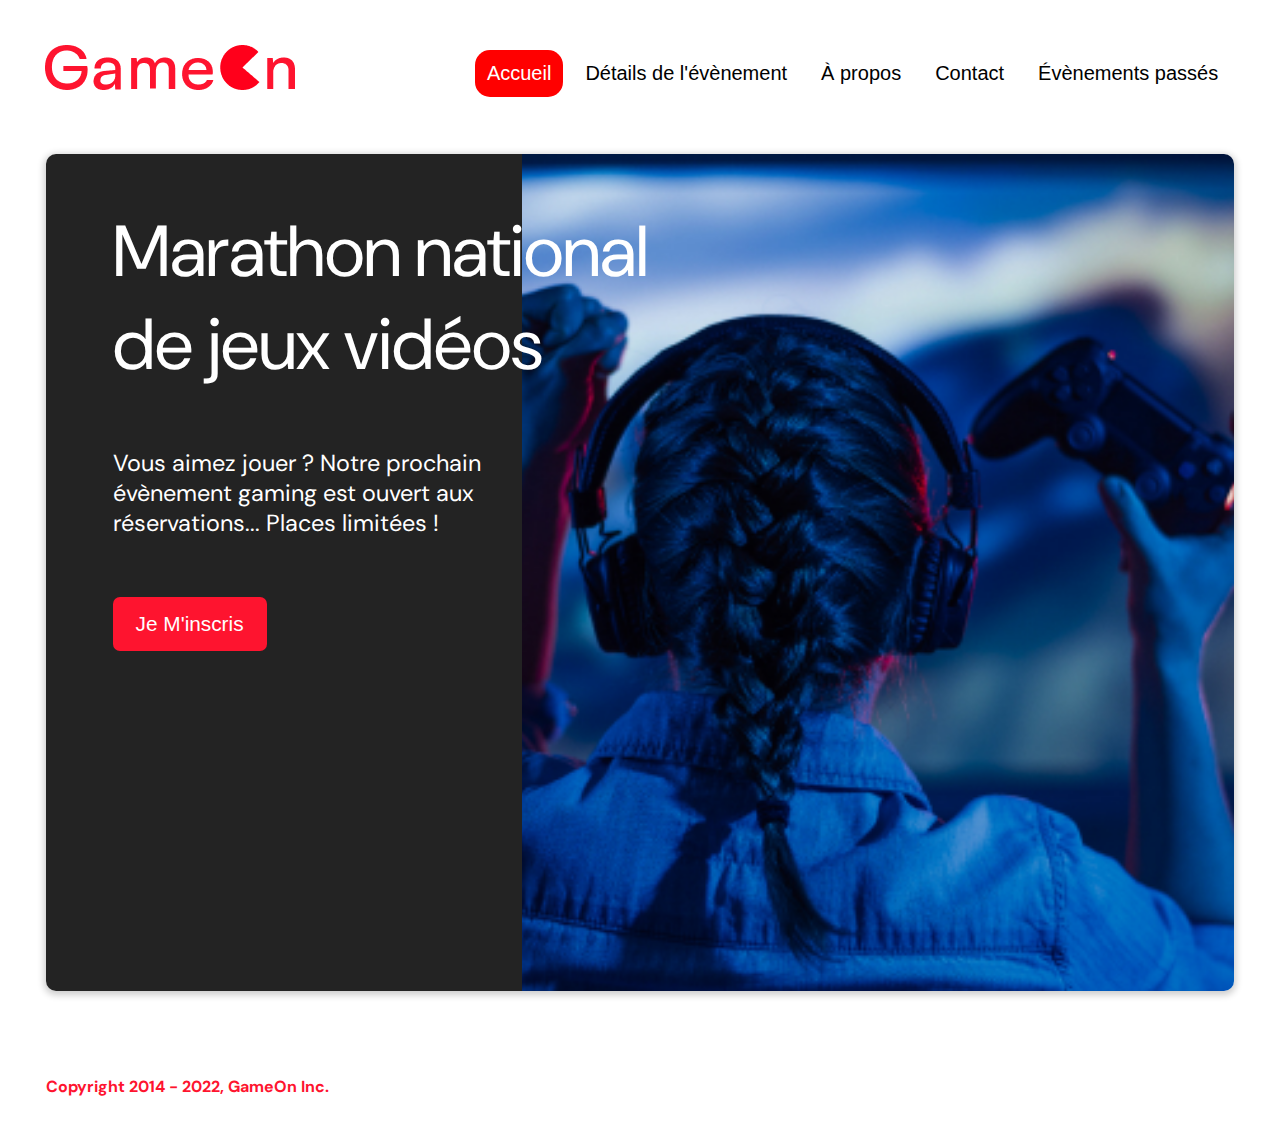
==== index.html @ 81052874 "Ajout des attributs data-error" ====
<!DOCTYPE html>
<html lang="fr">
  <head>
    <meta charset="utf-8" />
    <title>Reservation</title>
    <meta name="viewport" content="width=device-width,initial-scale=1" />
    <link rel="stylesheet" href="./css/modal.css" />
    <link rel="stylesheet" href="https://cdnjs.cloudflare.com/ajax/libs/font-awesome/4.7.0/css/font-awesome.min.css">
    <link 
      href="https://fonts.googleapis.com/css?family=DM+Sans" 
      rel="stylesheet"/>
  </head>
  <body>
    <div class="topnav" id="myTopnav">
      <div class="header-logo">
        <img alt="logo" src="./src/images/Logo.png" style="width: auto; height: auto"/>
      </div>
      <div class="main-navbar">
        <a href="#" class="active"><span>Accueil</span></a>
        <a href="#"><span>Détails de l'évènement</span></a>
        <a href="#"><span>À propos</span></a>
        <a href="#"><span>Contact</span></a>
        <a href="#"><span>Évènements passés</span></a>
        <a href="javascript:void(0);" class="icon" onclick="editNav()"><i class="fa fa-bars"></i></a>
      </div>
    </div>
    <main>
      <div class="hero-section">
        <div class="hero-content">
          <h1 class="hero-headline">
            Marathon national<br>
            de jeux vidéos
          </h1>
          <p class="hero-text">
            Vous aimez jouer ? Notre prochain évènement gaming est ouvert
            aux réservations... Places limitées !
          </p>
          <button class="btn-signup modal-btn">
            je m'inscris
          </button>
        </div>
        <div class="hero-img">
          <img src="./src/images/bg_img.jpg" alt="img" />
        </div>
        <button class="btn-signup modal-btn">
          je m'inscris
        </button>
      </div>

      <div class="bground">
        <div class="content">
          <span class="close"></span>
          <div class="modal-body">
            <form id="form">
              <div
                class="formData"
                data-error-visible="false"
                data-error="Entrez un minimum de 2 caractères.">
                <label for="first">Prénom</label><br>
                <input
                  class="text-control"
                  type="text"
                  id="firstname"
                  name="firstname"
                /><br>
              </div>
              <div
                class="formData"
                data-error-visible="false"
                data-error="Entrez un minimum de 2 caractères.">
                <label for="last">Nom</label><br>
                <input
                  class="text-control"
                  type="text"
                  id="lastname"
                  name="lastname"
                /><br>
              </div>
              <div
                class="formData"
                data-error-visible="false"
                data-error="Entrez une adresse mail valide.">
                <label for="email">E-mail</label><br>
                <input
                  class="text-control"
                  type="email"
                  id="email"
                  name="email"
                /><br>
              </div>
              <div
                class="formData"
                data-error-visible="false"
                data-error="Entrez une date de naissance valide.">
                <label for="birthdate">Date de naissance</label><br>
                <input
                  class="text-control"
                  type="date"
                  id="birthdate"
                  name="birthdate"
                /><br>
              </div>
              <div
                class="formData"
                data-error-visible="false"
                data-error="Choisissez une quantité.">
                <label for="quantity">À combien de tournois GameOn avez-vous déjà participé ?</label><br>
                <input type="number" class="text-control" id="quantity" name="quantity" min="0" max="99" value="0">
              </div>
              <p class="text-label">A quel tournoi souhaitez-vous participer cette année ?</p>
              <div
                class="formData location-choice"
                data-error-visible="false"
                data-error="Choisissez un lieu.">
                <span class="error location-error"></span>
                <input
                  class="checkbox-input location-input"
                  type="radio"
                  id="location1"
                  name="location"
                  value="New York"
                />
                <label class="checkbox-label" for="location1">
                  <span class="checkbox-icon"></span>
                  New York</label
                >
                <input
                  class="checkbox-input location-input"
                  type="radio"
                  id="location2"
                  name="location"
                  value="San Francisco"
                />
                <label class="checkbox-label" for="location2">
                  <span class="checkbox-icon"></span>
                  San Francisco</label
                >
                <input
                  class="checkbox-input location-input"
                  type="radio"
                  id="location3"
                  name="location"
                  value="Seattle"
                />
                <label class="checkbox-label" for="location3">
                  <span class="checkbox-icon"></span>
                  Seattle</label
                >
                <input
                  class="checkbox-input location-input"
                  type="radio"
                  id="location4"
                  name="location"
                  value="Chicago"
                />
                <label class="checkbox-label" for="location4">
                  <span class="checkbox-icon"></span>
                  Chicago</label
                >
                <input
                  class="checkbox-input location-input"
                  type="radio"
                  id="location5"
                  name="location"
                  value="Boston"
                />
                <label class="checkbox-label" for="location5">
                  <span class="checkbox-icon"></span>
                  Boston</label
                >
                <input
                  class="checkbox-input location-input"
                  type="radio"
                  id="location6"
                  name="location"
                  value="Portland"
                />
                <label class="checkbox-label" for="location6">
                  <span class="checkbox-icon"></span>
                  Portland</label
                >
              </div>

              <div
                class="formData"
                data-error-visible="false"
                data-error="Vous devez accepté les conditions d'utilisation.">
                <input class="checkbox-input conditions-input" type="checkbox" id="checkbox1" checked/>
                <label class="checkbox2-label" for="checkbox1">
                  <span class="checkbox-icon"></span>
                  J'ai lu et accepté les conditions d'utilisation.
                </label>
                <br>
                <input class="checkbox-input news-input" type="checkbox" id="checkbox2" />
                <label class="checkbox2-label" for="checkbox2">
                  <span class="checkbox-icon"></span>
                  Je souhaite être prévenu des prochains évènements.
                </label>
                <br>
              </div>
              <input
                class="btn-submit button"
                type="submit"
                value="C'est parti"
              />
            </form>
        </div>
      </div>
    </main>
    <footer>
      <p class="copyrights">
        Copyright 2014 - 2022, GameOn Inc.
      </p>
    </footer>
    <script src="./js/modal.js"></script>
    <script src="./js/form.js"></script>
  </body>
</html>
---- css/modal.css ----
:root {
  --font-default: "DM Sans", Arial, Helvetica, sans-serif;
  --font-slab: var(--font-default);
  --modal-duration: 0.8s;
}
* {
  box-sizing: border-box;
  margin: 0;
  padding: 0;
}
/* Landing Page */

body {
  margin: 0;
  display: flex;
  flex-direction: column;
  font-family: var(--font-default);
  font-size: 18px;
  max-width: 1300px;
  margin: 0 auto;
}

p {
  margin-bottom: 0;
  padding: 0.5vw;
}

img {
  padding-right: 1rem;
  width: 100%;
  height: 100%;
  object-fit: cover;
}

.topnav {
  overflow: hidden;
  margin: 3.5%;
}
.header-logo {
    float: left;
}
.main-navbar {
    float: right;
}
.topnav a {
  float: left;
  display: block;
  color: #000000;
  text-align: center;
  padding: 12px 12px;
  margin: 5px;
  text-decoration: none;
  font-size: 20px;
  font-family: Roboto, sans-serif;
}

.topnav a:hover {
  background-color: #ff0000;
  color: #ffffff;
  border-radius: 15px;
}

.topnav a.active {
  background-color: #ff0000;
  color: #ffffff;
  border-radius: 15px;
}

.topnav .icon {
  display: none;
}

@media screen and (max-width: 768px) {
  .topnav a {display: none;}
  .topnav a.icon {
    float: right;
    display: block;
  }
}

@media screen and (max-width: 768px) {
  .topnav.responsive {position: relative;}
  .topnav.responsive .icon {
    position: absolute;
    right: 0;
    top: 0;
  }
  .topnav.responsive a {
    float: none;
    display: block;
    text-align: left;
  }
}



 @media screen and (max-width: 540px) {
  .topnav a {display: none;}
  .topnav a.icon {
    float: right;
    display: block;
    /* margin-top: -15px; */
  }
} 

main {
  font-size: 130%;
  font-weight: bolder;
  color: black;
  padding-top: 0.5vw;
  padding-left: 2vw;
  padding-right: 2vw;
  margin: 1px 20px 15px;
  border-radius: 2rem;
  text-align: justify;


}

.modal-btn {
  font-size: 145%;
  background: #fe142f;
  display: flex;
  margin: auto;
  padding: 2em;
  color: #fff;
  padding: 0.75rem 2.5rem;
  border-radius: 1rem;
  cursor: pointer;
}

.modal-btn:hover {
  background: #3876ac;
}

.footer {
  margin: 20px;
  padding: 10px;
  font-family: var(--font-slab);
}

/* Modal form */

.button {
  background: #fe142f;
  margin-top: 0.5em;
  padding: 1em;
  color: #fff;
  border-radius: 15px;
  cursor: pointer;
  font-size: 16px;
}

.button:hover {
  background: #3876ac;
}

.smFont {
  font-size: 16px;
}

.bground {
  display: none;
  position: fixed;
  z-index: 1;
  left: 0;
  top: 0;
  height: 100%;
  width: 100%;
  overflow: auto;
  background-color: rgba(26, 39, 156, 0.4);
}

.content {
  margin: 5% auto;
  width: 100%;
  max-width: 500px;
  animation-name: modalopen;
  animation-duration: var(--modal-duration);
  background: #232323;
  border-radius: 10px;
  overflow: hidden;
  position: relative;
  color: #fff;
  padding-top: 10px;
}

.modal-body {
  padding: 15px 8%;
  margin: 15px auto;
}

label {
  font-family: var(--font-default);
  font-size: 17px;
  font-weight: normal;
  display: inline-block;
  margin-bottom: 11px;
}
input {
  padding: 8px;
  border: 0.8px solid #ccc;
  outline: none;
}
.text-control {
  margin: 0;
  padding: 8px;
  width: 100%;
  border-radius: 8px;
  font-size: 20px;
  height: 48px;
}
.formData[data-error]::after {
  content: attr(data-error);
  font-size: 0.6em;
  color: #e54858;
  display: block;
  margin-top: 7px;
  margin-bottom: 7px;
  text-align: left;
  line-height: 0.3;
  opacity: 0;
  transition: 0.3s;
}
.formData[data-error-visible="true"]::after {
  opacity: 1;
}
.formData[data-error-visible="true"] .text-control {
  border: 2px solid #e54858;
}
.checkbox-label,
.checkbox2-label {
  position: relative;
  margin-left: 36px;
  font-size: 12px;
  font-weight: normal;
}
.checkbox-label .checkbox-icon,
.checkbox2-label .checkbox-icon {
  display: block;
  width: 20px;
  height: 20px;
  border: 2px solid #279e7a;
  border-radius: 50%;
  text-indent: 29px;
  white-space: nowrap;
  position: absolute;
  left: -30px;
  top: -1px;
  transition: 0.3s;
}
.checkbox-label .checkbox-icon::after,
.checkbox2-label .checkbox-icon::after {
  content: "";
  width: 13px;
  height: 13px;
  background-color: #279e7a;
  border-radius: 50%;
  text-indent: 29px;
  white-space: nowrap;
  position: absolute;
  left: 50%;
  top: 50%;
  transform: translate(-50%, -50%);
  transition: 0.3s;
  opacity: 0;
}
.checkbox-input {
  display: none;
}
.checkbox-input:checked + .checkbox-label .checkbox-icon::after,
.checkbox-input:checked + .checkbox2-label .checkbox-icon::after {
  opacity: 1;
}
.checkbox-input:checked + .checkbox2-label .checkbox-icon {
  background: #279e7a;
}
.checkbox2-label .checkbox-icon {
  border-radius: 4px;
  border: 0;
  background: #c4c4c4;
}
.checkbox2-label .checkbox-icon::after {
  width: 7px;
  height: 4px;
  border-radius: 2px;
  background: transparent;
  border: 2px solid transparent;
  border-bottom-color: #fff;
  border-left-color: #fff;
  transform: rotate(-55deg);
  left: 21%;
  top: 19%;
}
.close {
  position: absolute;
  right: 15px;
  top: 15px;
  width: 32px;
  height: 32px;
  opacity: 1;
  cursor: pointer;
  transform: scale(0.7);
}
.close:before,
.close:after {
  position: absolute;
  left: 15px;
  content: " ";
  height: 33px;
  width: 3px;
  background-color: #fff;
}
.close:before {
  transform: rotate(45deg);
}
.close:after {
  transform: rotate(-45deg);
}
.btn-submit,
.btn-signup {
  background: #fe142f;
  display: block;
  margin: 0 auto;
  border-radius: 7px;
  font-size: 1rem;
  padding: 12px 82px;
  color: #fff;
  cursor: pointer;
  border: 0;
}
/* custom select styles */
.custom-select {
  position: relative;
  font-family: Arial;
  font-size: 1.1rem;
  font-weight: normal;
}

.custom-select select {
  display: none;
}
.select-selected {
  background-color: #fff;
}

/* Style the arrow inside the select element: */
.select-selected:after {
  position: absolute;
  content: "";
  top: 10px;
  right: 13px;
  width: 11px;
  height: 11px;
  border: 3px solid transparent;
  border-bottom-color: #f00;
  border-left-color: #f00;
  transform: rotate(-48deg);
  border-radius: 5px 0 5px 0;
}

/* Point the arrow upwards when the select box is open (active): */
.select-selected.select-arrow-active:after {
  transform: rotate(135deg);
  top: 13px;
}

.select-items div,
.select-selected {
  color: #000;
  padding: 11px 16px;
  border: 1px solid transparent;
  border-color: transparent transparent rgba(0, 0, 0, 0.1) transparent;
  cursor: pointer;
  border-radius: 8px;
  height: 48px;
}

/* Style items (options): */
.select-items {
  position: absolute;
  background-color: #fff;
  top: 89%;
  left: 0;
  right: 0;
  z-index: 99;
}

/* Hide the items when the select box is closed: */
.select-hide {
  display: none;
}

.select-items div:hover,
.same-as-selected {
  background-color: rgba(0, 0, 0, 0.1);
}
/* custom select end */
.text-label {
  font-weight: normal;
  font-size: 16px;
}
.hero-section {
  min-height: 93vh;
  border-radius: 10px;
  display: grid;
  grid-template-columns: repeat(12, 1fr);
  overflow: hidden;
  box-shadow: 0 2px 7px 2px rgba(0, 0, 0, 0.2);
  margin-bottom: 10px;
}
.hero-content {
  padding: 51px 67px;
  grid-column: span 4;
  background: #232323;
  color: #fff;
  position: relative;
  text-align: left;
  /* min-width: 424px; */
}
.hero-content::after {
  content: "";
  width: 100%;
  height: 100%;
  background: #232323;
  position: absolute;
  right: -80px;
  top: 0;
}
.hero-content > * {
  position: relative;
  z-index: 1;
}
.hero-headline {
  font-size: 4.5rem;
  font-weight: normal;
  white-space: nowrap;
}
.hero-text {
  width: 150%;
  font-weight: normal;
  margin-top: 57px;
  padding: 0;
}
.btn-signup {
  outline: none;
  text-transform: capitalize;
  font-size: 1.3rem;
  padding: 15px 23px;
  margin: 0;
  margin-top: 59px;
}
.hero-img {
  grid-column: span 8;
}
.hero-img img {
  width: 100%;
  height: 100%;
  display: block;
  padding: 0;
}
.copyrights {
  color: #fe142f;
  padding: 0;
  font-size: 1rem;
  margin: 60px 0 30px;
  font-weight: bolder;
}
.hero-section > .btn-signup {
  display: none;
}
footer {
  padding-left: 2vw;
  padding-right: 2vw;
  margin: 0 20px;
}
@media screen and (max-width: 800px) {
  .hero-section {
    display: block;
    box-shadow: unset;
  }
  .hero-content {
    width: 80%;
    background: #fff;
    color: #000;
    padding: 20px;
  }
  .hero-content::after {
    content: unset;
  }
  .hero-content .btn-signup {
    display: none;
  }
  .hero-headline {
    font-size: 3.5rem;
    white-space: normal;
  }
  .hero-text {
    margin: 0;
    width: 100%;
    font-size: 1.5rem;
  }
  .hero-img img {
    border-radius: 10px;
    margin-top: 40px;
  }
  .hero-section > .btn-signup {
    display: block;
    margin: 32px auto 10px;
    padding: 12px 35px;
  }
  .copyrights {
    margin-top: 50px;
    text-align: center;
  }
}

@keyframes modalopen {
  from {
    opacity: 0;
    transform: translateY(-150px);
  }
  to {
    opacity: 1;
  }
}

.error {
  color: #ff0000;
  font-size: 0.7em;
}
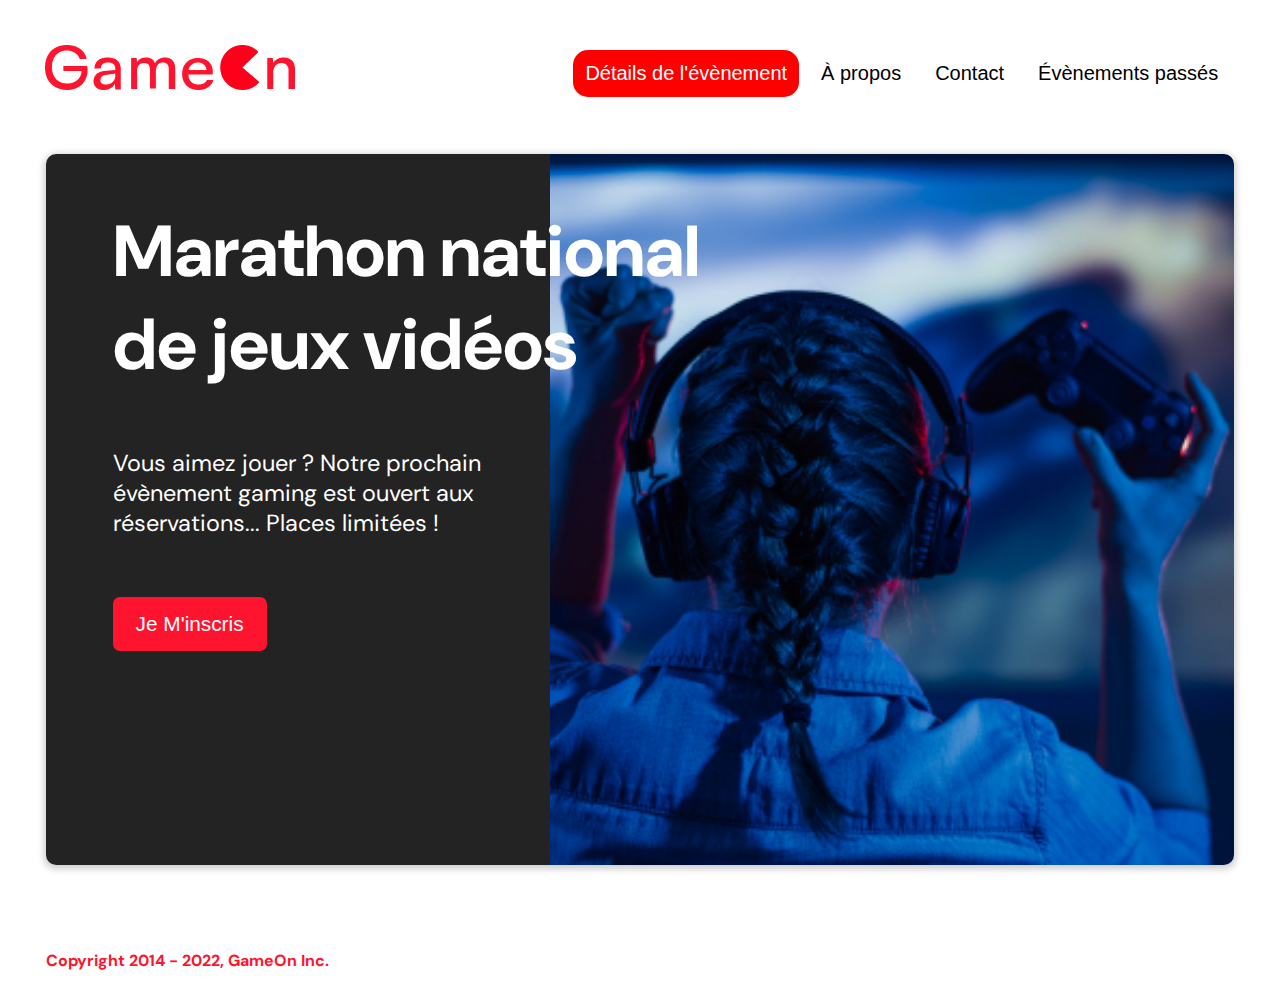
==== commit 2237d7fa: "Finalisation CSS / Readme" ====
--- a/index.html
+++ b/index.html
@@ -6,18 +6,15 @@
     <meta name="viewport" content="width=device-width,initial-scale=1" />
     <link rel="stylesheet" href="./css/modal.css" />
     <link rel="stylesheet" href="https://cdnjs.cloudflare.com/ajax/libs/font-awesome/4.7.0/css/font-awesome.min.css">
-    <link 
-      href="https://fonts.googleapis.com/css?family=DM+Sans" 
-      rel="stylesheet"/>
+    <link rel="stylesheet" href="https://fonts.googleapis.com/css?family=DM+Sans" />
   </head>
   <body>
     <div class="topnav" id="myTopnav">
       <div class="header-logo">
-        <img alt="logo" src="./src/images/Logo.png" style="width: auto; height: auto"/>
+        <img alt="logo" src="./src/images/Logo.png"/>
       </div>
       <div class="main-navbar">
-        <a href="#" class="active"><span>Accueil</span></a>
-        <a href="#"><span>Détails de l'évènement</span></a>
+        <a href="#" class="active"><span>Détails de l'évènement</span></a>
         <a href="#"><span>À propos</span></a>
         <a href="#"><span>Contact</span></a>
         <a href="#"><span>Évènements passés</span></a>
@@ -54,7 +51,6 @@
             <form id="form">
               <div
                 class="formData"
-                data-error-visible="false"
                 data-error="Entrez un minimum de 2 caractères.">
                 <label for="first">Prénom</label><br>
                 <input
@@ -66,7 +62,6 @@
               </div>
               <div
                 class="formData"
-                data-error-visible="false"
                 data-error="Entrez un minimum de 2 caractères.">
                 <label for="last">Nom</label><br>
                 <input
@@ -78,8 +73,7 @@
               </div>
               <div
                 class="formData"
-                data-error-visible="false"
-                data-error="Entrez une adresse mail valide.">
+                data-error="Entrez une adresse e-mail valide.">
                 <label for="email">E-mail</label><br>
                 <input
                   class="text-control"
@@ -90,7 +84,6 @@
               </div>
               <div
                 class="formData"
-                data-error-visible="false"
                 data-error="Entrez une date de naissance valide.">
                 <label for="birthdate">Date de naissance</label><br>
                 <input
@@ -102,17 +95,14 @@
               </div>
               <div
                 class="formData"
-                data-error-visible="false"
-                data-error="Choisissez une quantité.">
+                data-error="Vous devez choisir une quantité.">
                 <label for="quantity">À combien de tournois GameOn avez-vous déjà participé ?</label><br>
                 <input type="number" class="text-control" id="quantity" name="quantity" min="0" max="99" value="0">
               </div>
               <p class="text-label">A quel tournoi souhaitez-vous participer cette année ?</p>
               <div
                 class="formData location-choice"
-                data-error-visible="false"
-                data-error="Choisissez un lieu.">
-                <span class="error location-error"></span>
+                data-error="Vous devez choisir une ville.">
                 <input
                   class="checkbox-input location-input"
                   type="radio"
@@ -183,7 +173,6 @@
 
               <div
                 class="formData"
-                data-error-visible="false"
                 data-error="Vous devez accepté les conditions d'utilisation.">
                 <input class="checkbox-input conditions-input" type="checkbox" id="checkbox1" checked/>
                 <label class="checkbox2-label" for="checkbox1">
@@ -204,6 +193,22 @@
                 value="C'est parti"
               />
             </form>
+        </div>
+      </div>
+      </div>
+      <div id="success-modal">
+        <div class="success-content">
+          <span class="close close-success"></span>
+          <div class="modal-body">
+            <div class="success-message">
+              <h2>Merci pour votre inscription</h2>
+            </div>
+            <input
+              class="btn-success button"
+              type="button"
+              value="Fermer"
+            />
+          </div>
         </div>
       </div>
     </main>
--- a/css/modal.css
+++ b/css/modal.css
@@ -70,39 +70,6 @@
   display: none;
 }
 
-@media screen and (max-width: 768px) {
-  .topnav a {display: none;}
-  .topnav a.icon {
-    float: right;
-    display: block;
-  }
-}
-
-@media screen and (max-width: 768px) {
-  .topnav.responsive {position: relative;}
-  .topnav.responsive .icon {
-    position: absolute;
-    right: 0;
-    top: 0;
-  }
-  .topnav.responsive a {
-    float: none;
-    display: block;
-    text-align: left;
-  }
-}
-
-
-
- @media screen and (max-width: 540px) {
-  .topnav a {display: none;}
-  .topnav a.icon {
-    float: right;
-    display: block;
-    /* margin-top: -15px; */
-  }
-} 
-
 main {
   font-size: 130%;
   font-weight: bolder;
@@ -113,8 +80,6 @@
   margin: 1px 20px 15px;
   border-radius: 2rem;
   text-align: justify;
-
-
 }
 
 .modal-btn {
@@ -140,7 +105,6 @@
 }
 
 /* Modal form */
-
 .button {
   background: #fe142f;
   margin-top: 0.5em;
@@ -401,7 +365,6 @@
   font-size: 16px;
 }
 .hero-section {
-  min-height: 93vh;
   border-radius: 10px;
   display: grid;
   grid-template-columns: repeat(12, 1fr);
@@ -416,7 +379,7 @@
   color: #fff;
   position: relative;
   text-align: left;
-  /* min-width: 424px; */
+  min-width: 424px;
 }
 .hero-content::after {
   content: "";
@@ -433,7 +396,6 @@
 }
 .hero-headline {
   font-size: 4.5rem;
-  font-weight: normal;
   white-space: nowrap;
 }
 .hero-text {
@@ -474,16 +436,128 @@
   padding-right: 2vw;
   margin: 0 20px;
 }
+
+@keyframes modalopen {
+  from {
+    opacity: 0;
+    transform: translateY(-150px);
+  }
+  to {
+    opacity: 1;
+  }
+}
+
+/* confirmation modal */
+#success-modal {
+  display: none;
+  position: fixed;
+  z-index: 1;
+  left: 0;
+  top: 0;
+  height: 100%;
+  width: 100%;
+  overflow: auto;
+  background-color: rgba(26, 39, 156, 0.4);
+}
+
+.success-content {
+  margin: 5% auto;
+  width: 100%;
+  height: 100%;
+  max-width: 500px;
+  animation-name: modalopen;
+  animation-duration: var(--modal-duration);
+  background: #232323;
+  border-radius: 10px;
+  overflow: hidden;
+  position: relative;
+  color: #fff;
+  padding-top: 10px;
+}
+
+.success-message {
+  text-align: center;
+  position: absolute;
+  top: 50%;
+  left: 50%;
+  transform: translate(-50%, -50%);
+  width: 80%;
+}
+
+.btn-success {
+  background: #fe142f;
+  margin: 0 auto;
+  border-radius: 7px;
+  font-size: 1rem;
+  padding: 12px 82px;
+  color: #fff;
+  cursor: pointer;
+  border: 0;
+  position: absolute;
+  bottom: 30px;
+  left: 50%;
+  transform: translateX(-50%);
+}
+
+/* mobile version */
+@media screen and (max-width: 540px) {
+  .topnav a {display: none;}
+  .topnav a.icon {
+    float: right;
+    display: block;
+    /* margin-top: -15px; */
+  }
+}
+
+@media screen and (max-width: 768px) {
+  .hero-content {
+    min-width: 0;
+  }
+  .bground, #success-modal {
+    background-color: transparent;
+  }
+  .topnav {
+    display: flex;
+    justify-content: space-between;
+  }
+  .topnav a {
+    display: none;
+  }
+  .topnav a.icon {
+    float: right;
+    display: block;
+    color: #ff0000;
+  }
+  .topnav.responsive {position: relative;}
+  .topnav.responsive .icon {
+    position: absolute;
+    right: 0;
+    top: 0;
+  }
+  .topnav.responsive a {
+    float: none;
+    display: block;
+    text-align: left;
+  }
+  .content, .success-content {
+    margin: 20% auto;
+  }
+  img {
+    width: 70%;
+    object-fit: contain;
+  }
+}
+
 @media screen and (max-width: 800px) {
   .hero-section {
     display: block;
     box-shadow: unset;
   }
   .hero-content {
-    width: 80%;
+    width: 100%;
     background: #fff;
     color: #000;
-    padding: 20px;
+    padding: 0;
   }
   .hero-content::after {
     content: unset;
@@ -492,13 +566,13 @@
     display: none;
   }
   .hero-headline {
-    font-size: 3.5rem;
+    font-size: 2rem;
     white-space: normal;
   }
   .hero-text {
-    margin: 0;
+    margin: 20px 0;
     width: 100%;
-    font-size: 1.5rem;
+    font-size: 1rem;
   }
   .hero-img img {
     border-radius: 10px;
@@ -513,20 +587,4 @@
     margin-top: 50px;
     text-align: center;
   }
-}
-
-@keyframes modalopen {
-  from {
-    opacity: 0;
-    transform: translateY(-150px);
-  }
-  to {
-    opacity: 1;
-  }
-}
-
-.error {
-  color: #ff0000;
-  font-size: 0.7em;
-}
-
+}